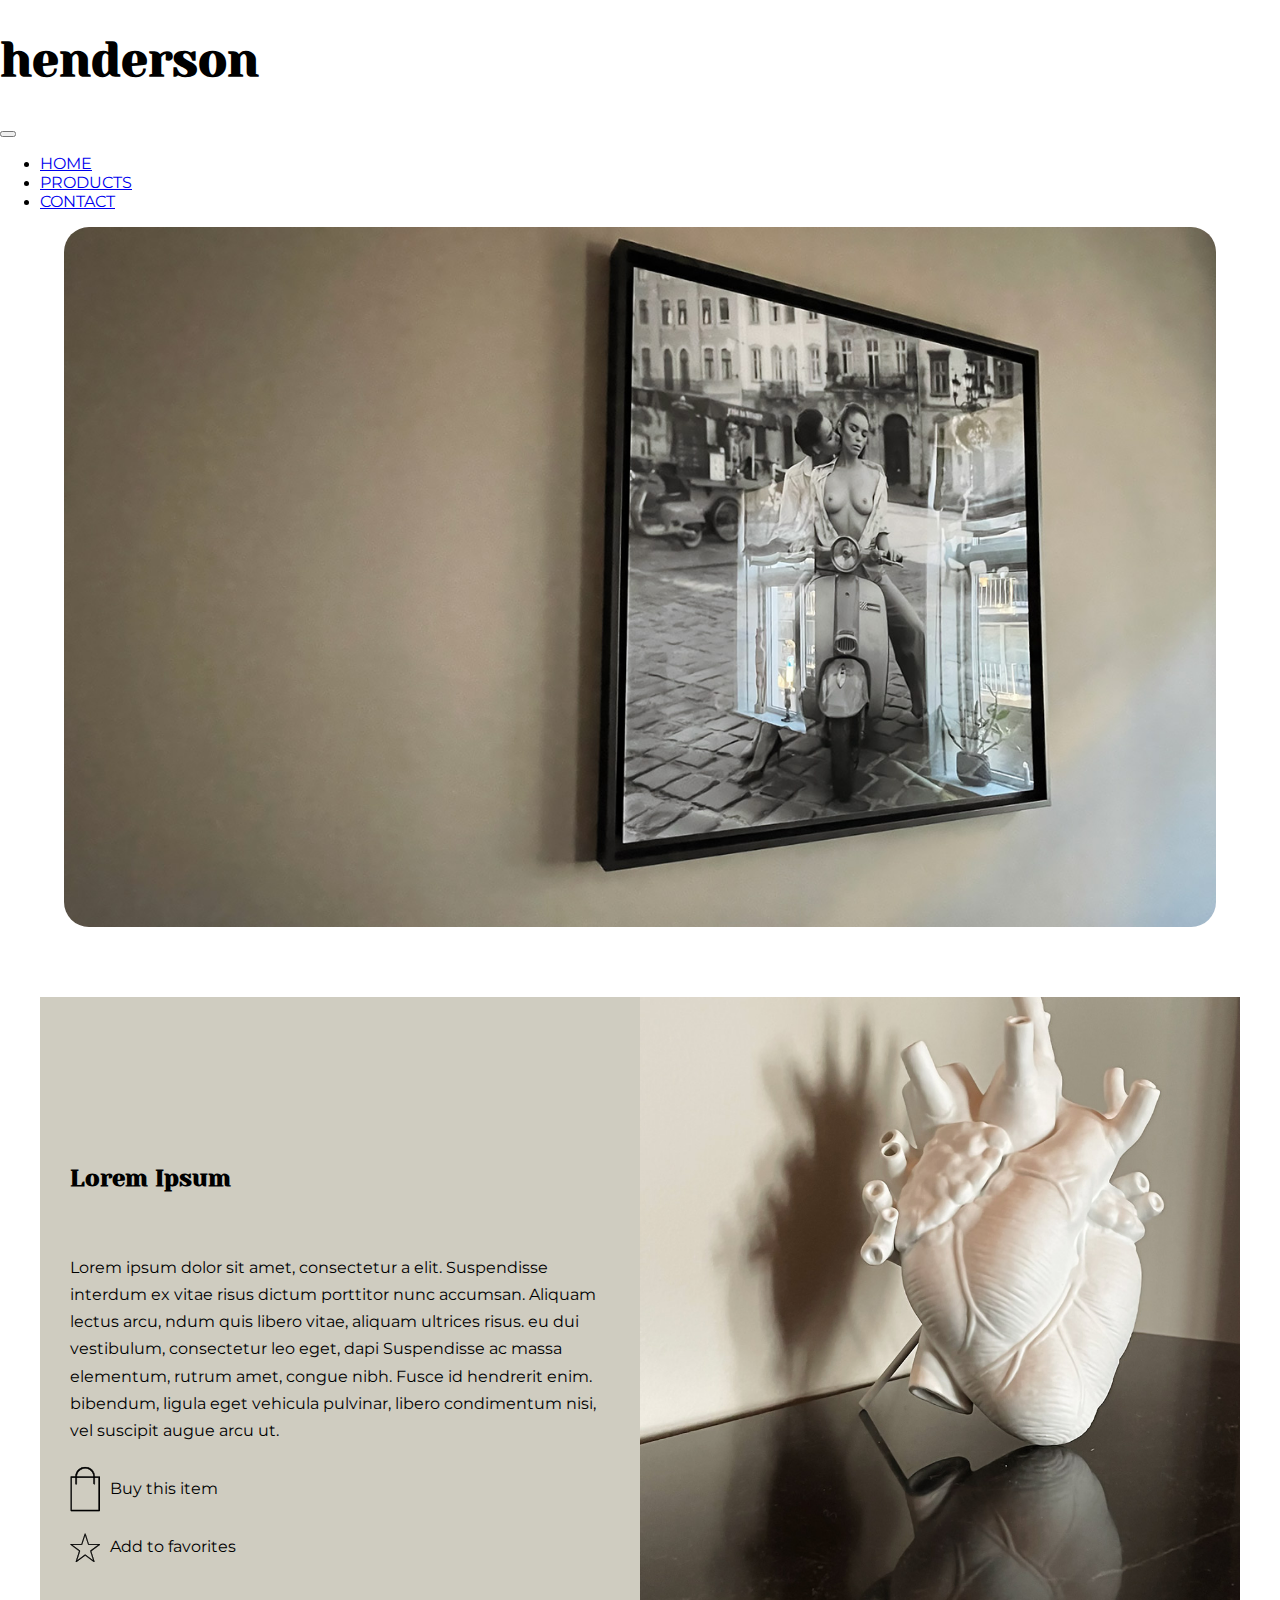
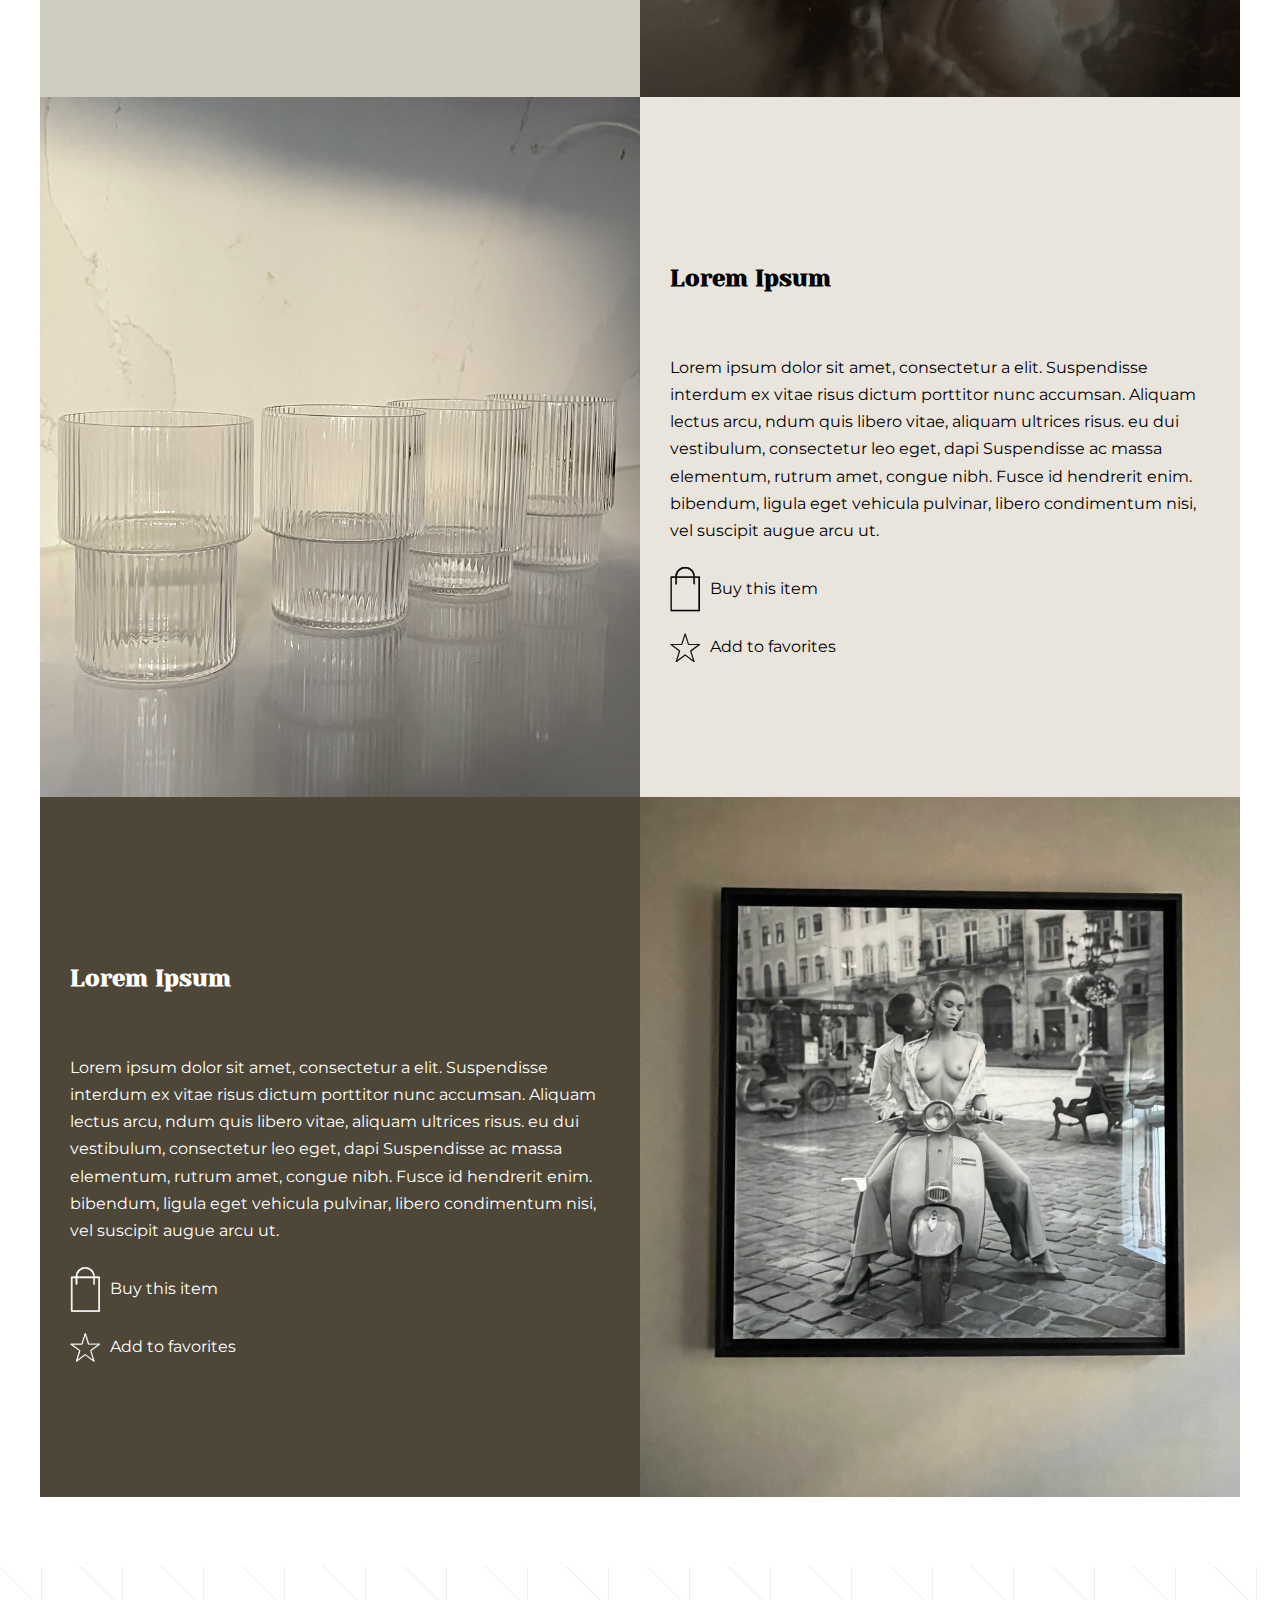
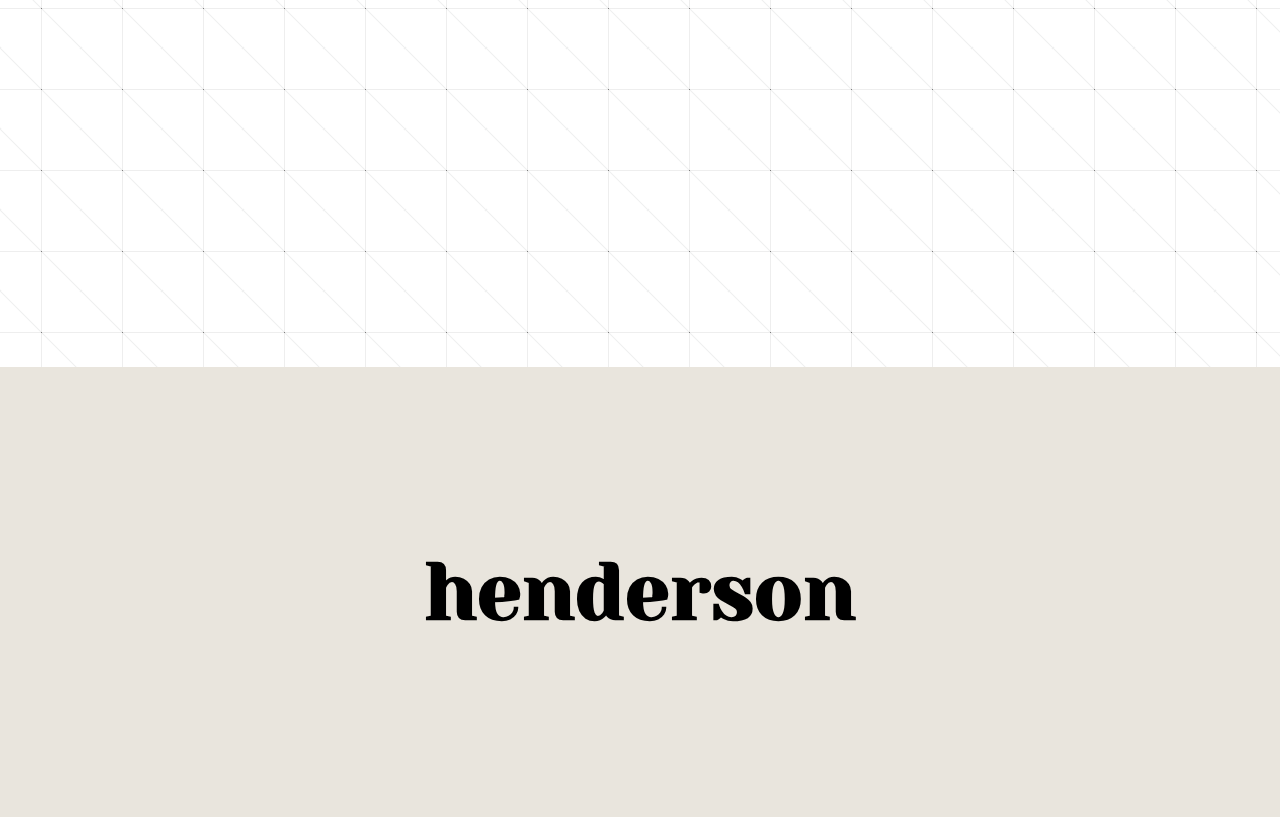
==== products.html @ 91cc311e "product page and images" ====
<!DOCTYPE html>
<html lang="en">
<head>
    <meta charset="UTF-8">
    <link rel="shortcut icon" href="img/favicon.png" type="image/icon" />
    <meta name="description" content="Henderson high end minimalistic home decor for those who get it">
    <meta http-equiv="X-UA-Compatible" content="IE=edge">
    <meta name="viewport" content="width=device-width, initial-scale=1.0">
    <link href="https://cdn.jsdelivr.net/npm/bootstrap@5.1.3/dist/css/bootstrap.min.css" rel="stylesheet" integrity="sha384-1BmE4kWBq78iYhFldvKuhfTAU6auU8tT94WrHftjDbrCEXSU1oBoqyl2QvZ6jIW3" crossorigin="anonymous">
    <link rel="preconnect" href="https://fonts.googleapis.com">
    <link rel="preconnect" href="https://fonts.gstatic.com" crossorigin>
    <link href="https://fonts.googleapis.com/css2?family=Montserrat&family=Yeseva+One&display=swap" rel="stylesheet">
    <link href="css/style.css" rel="stylesheet" />
    <title>Henderson</title>
</head>
<body>
    <nav class="navbar navbar-expand-lg navbar-light bg-light">
        <div class="container-fluid">
          <h1>henderson</h1>
          <button class="navbar-toggler" type="button" data-bs-toggle="collapse" data-bs-target="#navbarNav" aria-controls="navbarNav" aria-expanded="false" aria-label="Toggle navigation">
            <span class="navbar-toggler-icon"></span>
          </button>
          <div class="collapse navbar-collapse justify-content-end" id="navbarNav">
            <ul class="navbar-nav ">
              <li class="nav-item">
                <a class="nav-link" href="index.html">Home</a>
              </li>
              <li class="nav-item">
                <a class="nav-link active" aria-current="page" href="products.html">Products</a>
              </li>
              <li class="nav-item">
                <a class="nav-link" href="#">Contact</a>
              </li>
            </ul>
          </div>
        </div>
      </nav>
      <section class="second_container-product">
        <img src="img/wall-decor-photography.jpg" class="full-width-header" alt="decorative bed brown colours">
      </section>
    <section class="content">
      <div class="content-text">
        <h2>Lorem Ipsum</h2>
        <p>Lorem ipsum dolor sit amet, consectetur a
          elit. Suspendisse interdum ex vitae risus dictum
          porttitor nunc accumsan. Aliquam lectus arcu, 
          ndum quis libero vitae, aliquam ultrices risus. 
          eu dui vestibulum, consectetur leo eget, dapi 
          Suspendisse ac massa elementum, rutrum 
          amet, congue nibh. Fusce id hendrerit enim.
          bibendum, ligula eget vehicula pulvinar, libero 
          condimentum nisi, vel suscipit augue arcu ut.                       
        </p>
        <div class="icons">
            <div class="favorites">
              <img src="img/purchase-icon.svg" class="icon" alt="">
              <p class="icon-text">Buy this item</p></div>
          </div>
          <div class="favorites">
            <img src="img/favorite-icon.svg" class="icon" alt="">
            <p class="icon-text">Add to favorites</p></div>
        </div>
      </div>
      <div class="product-img" alt="living room marble coffee table books decorative items crystals"></div>
    </section>
    <section class="content">
      <div class="product-img-second" alt="dark wood dining table decorative plating glasses"></div>
      <div class="content-text-second">
        <h2>Lorem Ipsum</h2>
        <p>Lorem ipsum dolor sit amet, consectetur a
          elit. Suspendisse interdum ex vitae risus dictum
          porttitor nunc accumsan. Aliquam lectus arcu, 
          ndum quis libero vitae, aliquam ultrices risus. 
          eu dui vestibulum, consectetur leo eget, dapi 
          Suspendisse ac massa elementum, rutrum 
          amet, congue nibh. Fusce id hendrerit enim.
          bibendum, ligula eget vehicula pulvinar, libero 
          condimentum nisi, vel suscipit augue arcu ut.                        
        </p>
        <div class="icons">
            <div class="favorites">
              <img src="img/purchase-icon.svg" class="icon" alt="">
              <p class="icon-text">Buy this item</p></div>
          </div>
          <div class="favorites">
            <img src="img/favorite-icon.svg" class="icon" alt="">
            <p class="icon-text">Add to favorites</p></div>
        </div>
      </div>
    </section>
    <section class="content">
      <div class="content-text-third">
        <h2>Lorem Ipsum</h2>
        <p>Lorem ipsum dolor sit amet, consectetur a
          elit. Suspendisse interdum ex vitae risus dictum
          porttitor nunc accumsan. Aliquam lectus arcu, 
          ndum quis libero vitae, aliquam ultrices risus. 
          eu dui vestibulum, consectetur leo eget, dapi 
          Suspendisse ac massa elementum, rutrum 
          amet, congue nibh. Fusce id hendrerit enim.
          bibendum, ligula eget vehicula pulvinar, libero 
          condimentum nisi, vel suscipit augue arcu ut.                       
        </p>
        <div class="icons">
            <div class="favorites">
              <img src="img/purchase-icon-white.svg" class="icon" alt="">
              <p class="icon-text">Buy this item</p></div>
          </div>
          <div class="favorites">
            <img src="img/favorite-icon-white.svg" class="icon" alt="">
            <p class="icon-text">Add to favorites</p></div>
        </div>
      </div>
      <div class="product-img-third" alt="minimalistic interior dark wood furniture brown wool decoration"></div>
    </section>
    <section class="first_container height"></div>
    </section>
    <footer>
      <div class="logo-footer"><h3>henderson</h3></div>
    </footer>
    <script src="https://cdn.jsdelivr.net/npm/bootstrap@5.1.3/dist/js/bootstrap.bundle.min.js" integrity="sha384-ka7Sk0Gln4gmtz2MlQnikT1wXgYsOg+OMhuP+IlRH9sENBO0LRn5q+8nbTov4+1p" crossorigin="anonymous"></script>
</body>
</html>
---- css/style.css ----
.img-logo {
  max-width: 300px;
}

.bg-light {
  background-color: #fff !important;
}

.nav-link {
  font-family: "Montserrat", sans-serif;
}

p {
  font-family: "Montserrat", sans-serif;
  line-height: 1.7rem;
}

body,
html {
  margin: 0;
}

.navbar-nav {
  text-transform: uppercase;
}

.first_container {
  display: flex;
  background-image: url("../img/axiom-pattern.png");
  background-repeat: repeat;
}

.product_texture {
  display: flex;
  background-image: url("../img/axiom-pattern.png");
  background-repeat: repeat;
  height: 300px;
}

.icon {
  width: 30px;
}

.icons {
  display: flex;
  flex-direction: column;
}

.icon-text {
  margin-top: 15px;
  margin-left: 10px;
}

.favorites {
  display: flex;
}

.top-img {
  width: 100%;
}

.height {
  height: 400px;
  margin-top: 70px;
}

.second_container {
  margin-bottom: 70px;
}

.sales-box {
  width: 40%;
  height: 350px;
  background-color: #cfccc0;
  margin: 120px auto;
  display: flex;
  justify-content: center;
  align-items: center;
}

h1,
h2,
h3 {
  font-family: "Yeseva One";
}

h2 {
  line-height: 5rem;
}

h1 {
  font-size: 3rem;
}

footer {
  width: 100%;
  height: 450px;
  background-color: #e9e5dd;
  display: flex;
  justify-content: center;
  align-items: center;
}

h3 {
  text-align: center;
  font-size: 5rem;
}

.sale-title {
  font-family: "Yeseva One";
  font-size: 5rem;
  text-align: center;
}

.full-width {
  width: 100%;
  height: 700px;
  object-fit: cover;
}

.full-width-header {
  width: 90%;
  height: 700px;
  object-fit: cover;
  margin: 0 auto;
  border-radius: 25px;
}

.second_container-product {
  padding-bottom: 70px;
  display: flex;
}

.content {
  max-width: 1200px;
  display: grid;
  margin: 0 auto;
  grid-template-columns: 1fr 1fr;
}

.content-text,
.content-text-second,
.content-text-third {
  padding: 0px 30px;
  justify-content: center;
  display: flex;
  flex-direction: column;
}

.content-text-third {
  background-color: #4e4737;
  color: white;
}

.content-text-second {
  background-color: #e9e5dd;
}

.content-text {
  background-color: #cfccc0;
}

.content-img,
.content-img-second,
.content-img-third {
  background-size: cover;
  background-position: center;
  align-items: center;
  height: 500px;
}

.product-img,
.product-img-second,
.product-img-third {
  background-size: cover;
  background-position: center;
  align-items: center;
  height: 700px;
}

.product-img {
  background-image: url(../img/table-decor-photography.jpg);
}

.product-img-second {
  background-image: url(../img/glasses.jpg);
}

.product-img-third {
  background-image: url(../img/wall-photography.jpg);
}

.content-img {
  background-image: url(../img/table_decor.jpg);
}

.content-img-second {
  background-image: url(../img/dining_table_plate.jpg);
}

.content-img-third {
  background-image: url(../img/chair_wool_decor.jpg);
}

@media (max-width: 800px) {
  .content {
    grid-template-columns: 1fr;
  }

  .sales-box {
    width: 90%;
    height: 200px;
  }
}
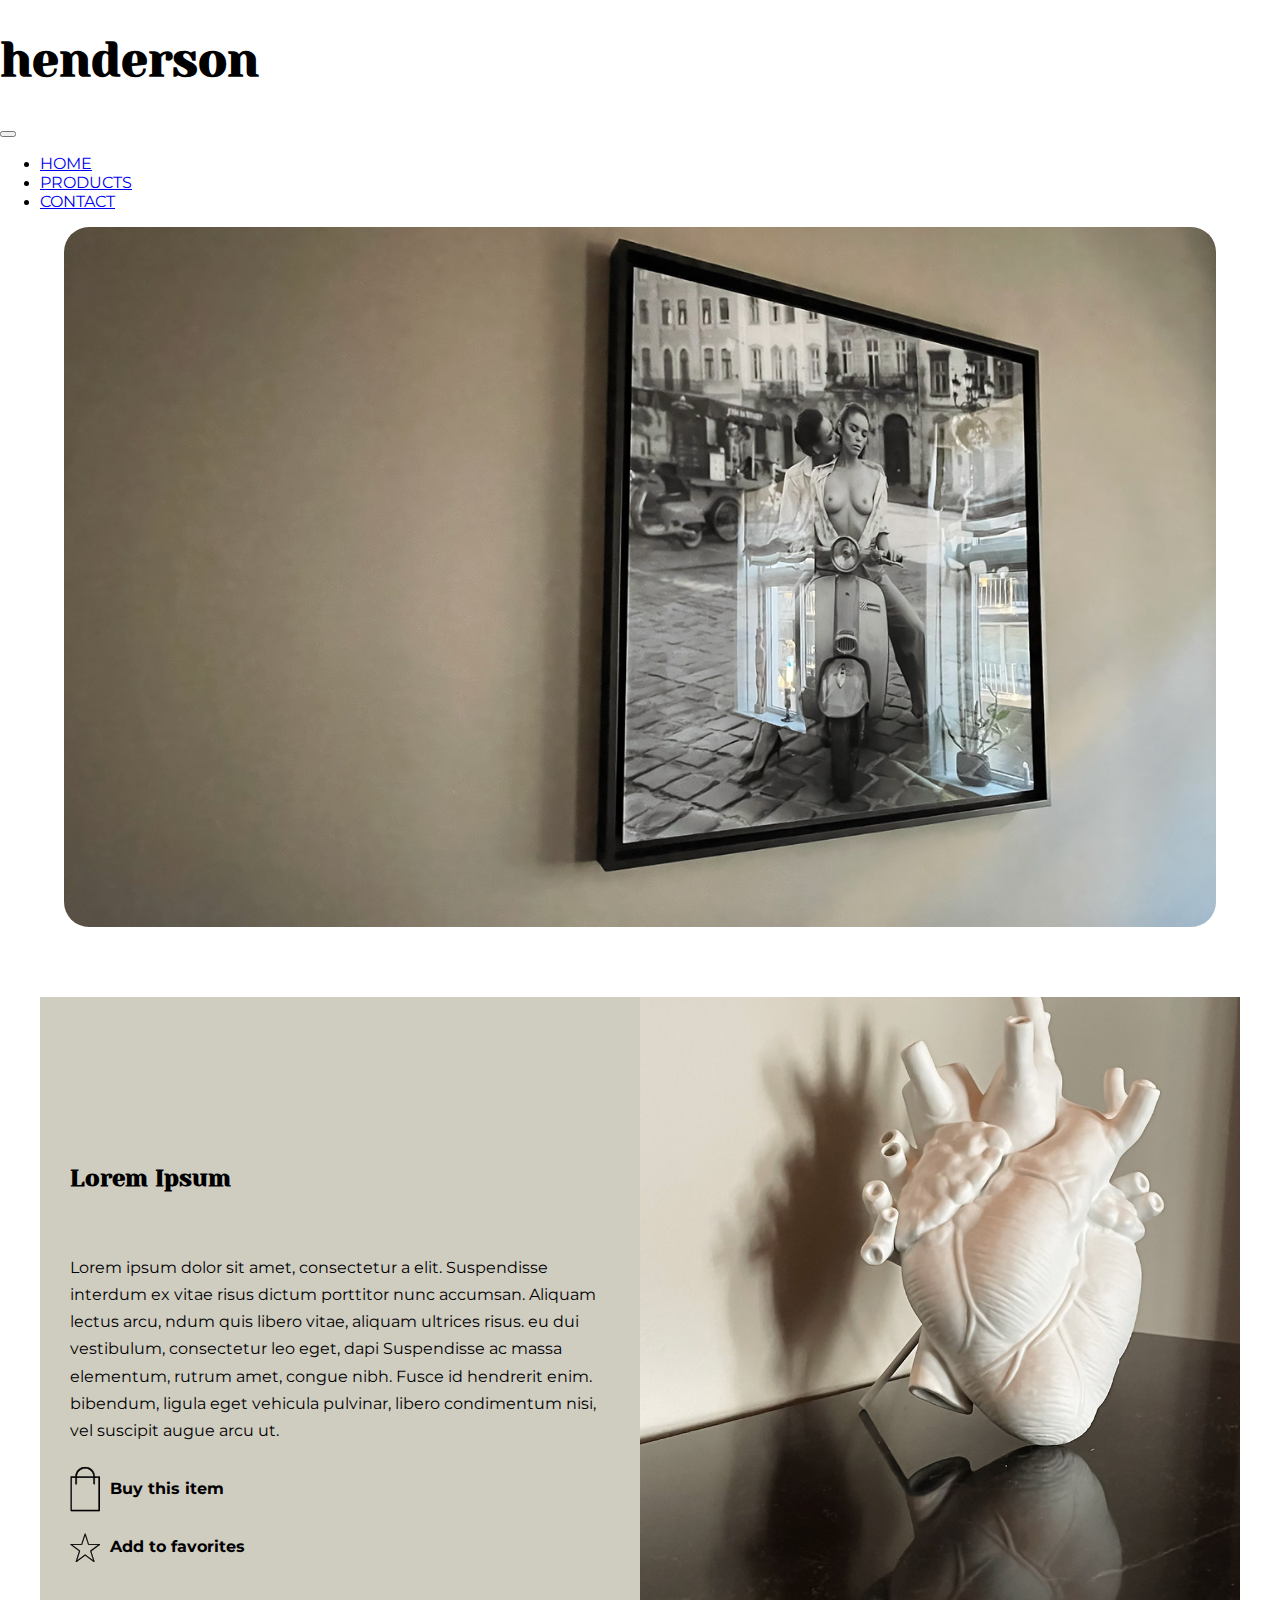
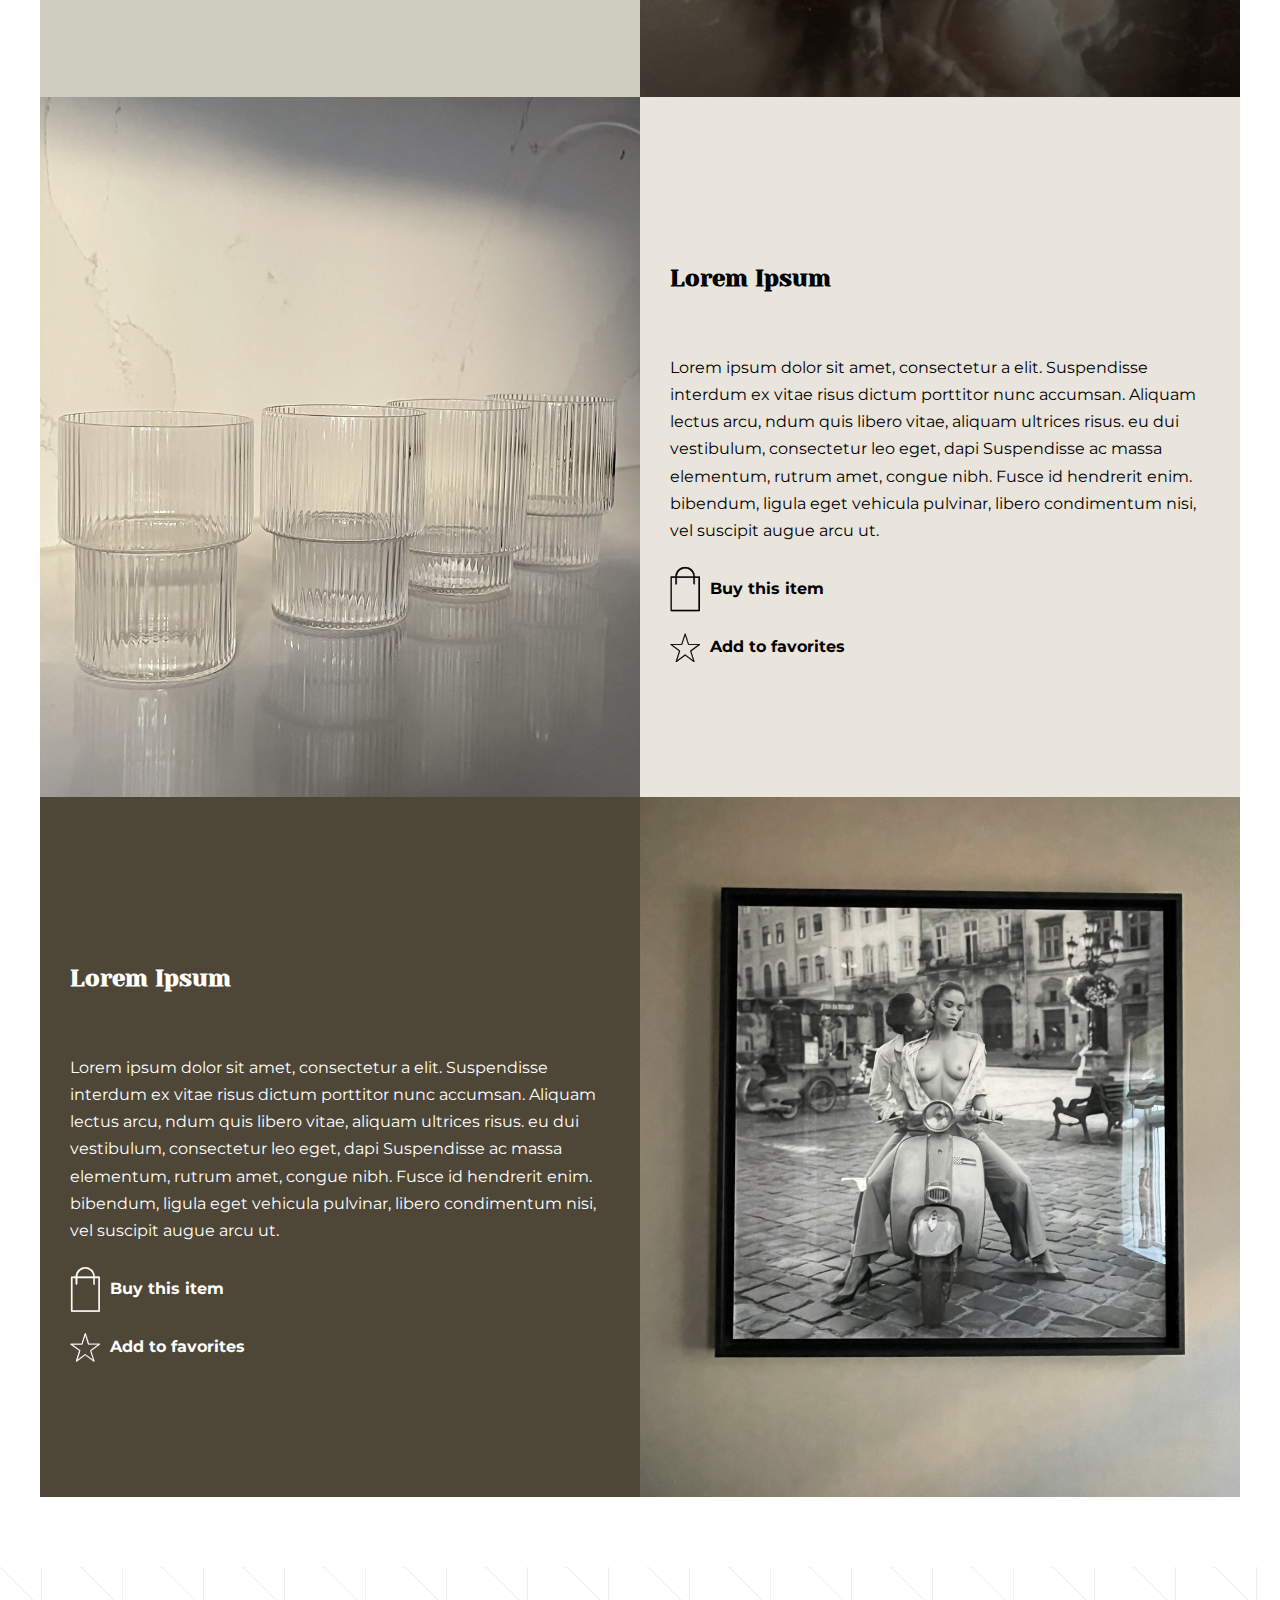
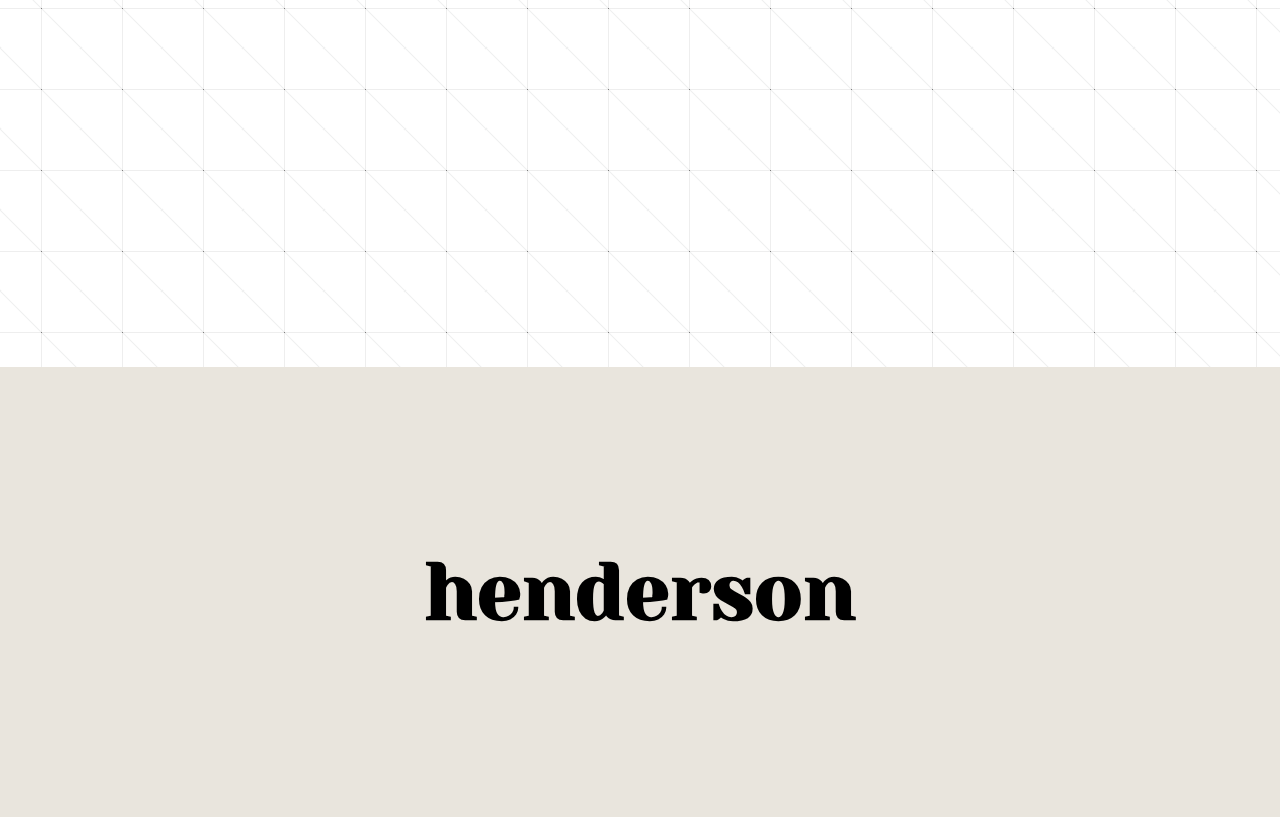
==== commit 4b9f559b: "text" ====
--- a/products.html
+++ b/products.html
@@ -54,11 +54,11 @@
         <div class="icons">
             <div class="favorites">
               <img src="img/purchase-icon.svg" class="icon" alt="">
-              <p class="icon-text">Buy this item</p></div>
+              <p class="icon-text"><b>Buy this item</b></p></div>
           </div>
           <div class="favorites">
             <img src="img/favorite-icon.svg" class="icon" alt="">
-            <p class="icon-text">Add to favorites</p></div>
+            <p class="icon-text"><b>Add to favorites</b></p></div>
         </div>
       </div>
       <div class="product-img" alt="living room marble coffee table books decorative items crystals"></div>
@@ -78,14 +78,15 @@
           condimentum nisi, vel suscipit augue arcu ut.                        
         </p>
         <div class="icons">
-            <div class="favorites">
-              <img src="img/purchase-icon.svg" class="icon" alt="">
-              <p class="icon-text">Buy this item</p></div>
-          </div>
           <div class="favorites">
-            <img src="img/favorite-icon.svg" class="icon" alt="">
-            <p class="icon-text">Add to favorites</p></div>
+            <img src="img/purchase-icon.svg" class="icon" alt="">
+            <p class="icon-text"><b>Buy this item</b></p></div>
         </div>
+        <div class="favorites">
+          <img src="img/favorite-icon.svg" class="icon" alt="">
+          <p class="icon-text"><b>Add to favorites</b></p></div>
+      </div>
+    </div>
       </div>
     </section>
     <section class="content">
@@ -104,11 +105,11 @@
         <div class="icons">
             <div class="favorites">
               <img src="img/purchase-icon-white.svg" class="icon" alt="">
-              <p class="icon-text">Buy this item</p></div>
+              <p class="icon-text"><b>Buy this item</b></p></div>
           </div>
           <div class="favorites">
             <img src="img/favorite-icon-white.svg" class="icon" alt="">
-            <p class="icon-text">Add to favorites</p></div>
+            <p class="icon-text"><b>Add to favorites</b></p></div>
         </div>
       </div>
       <div class="product-img-third" alt="minimalistic interior dark wood furniture brown wool decoration"></div>
--- a/css/style.css
+++ b/css/style.css
@@ -49,6 +49,11 @@
 .icon-text {
   margin-top: 15px;
   margin-left: 10px;
+  cursor: pointer;
+}
+
+.icon-text:hover {
+  text-decoration: underline solid 2px;
 }
 
 .favorites {
